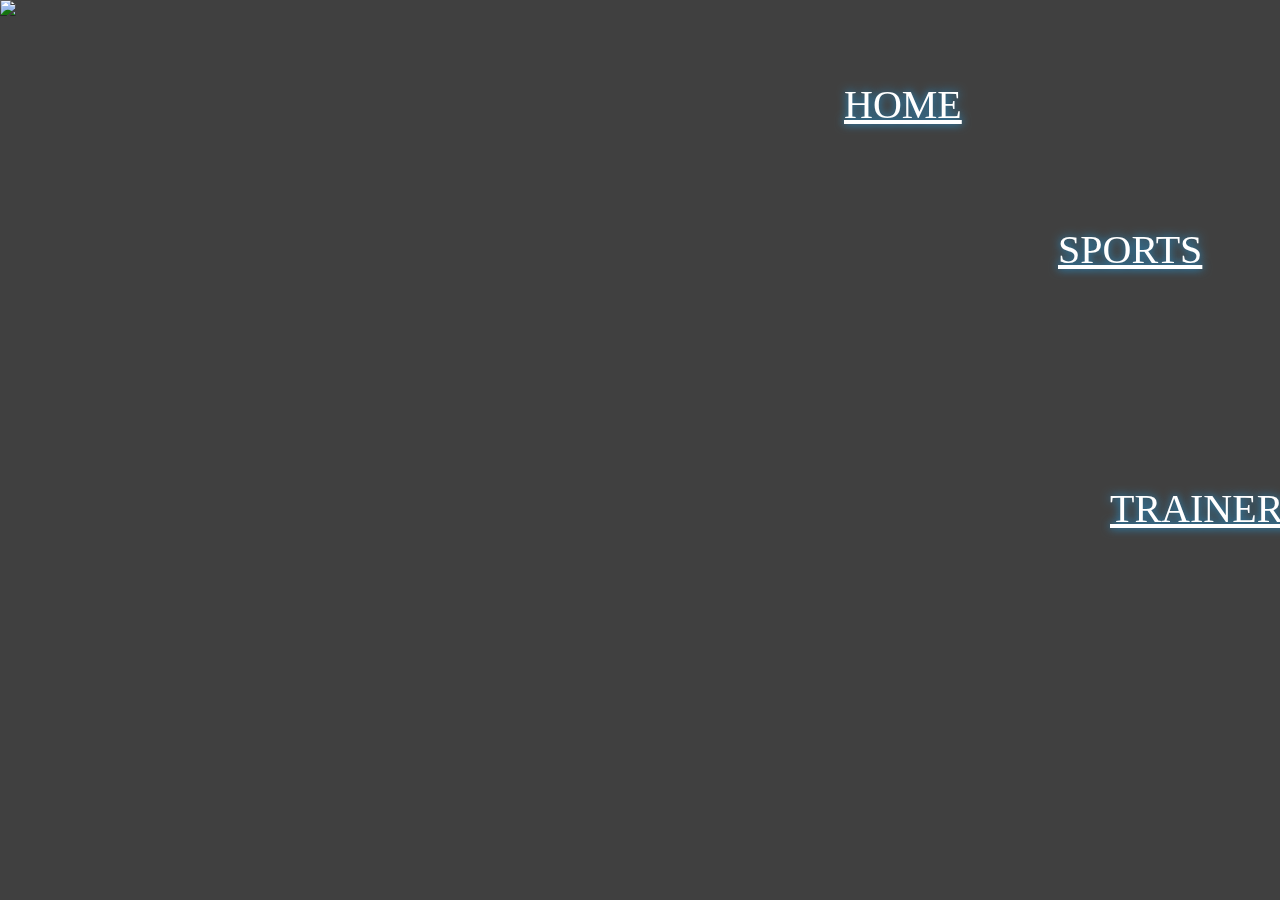
==== index.html @ 03994c06 "Add files via upload" ====
<!DOCTYPE html>
<html>
<head>
<title>KhelSNU</title>
	<link rel="stylesheet" type="text/css" href="./style.css">
</head>
<body>
	<img src="./images/bg_2_home.png" id="bg">
<div>
	<div id="left">
		
	</div>
	<div id="right">
		<a href="./index.html" id="home">HOME</a>
		<a href="#" id="sports">SPORTS</a>
		<a href="#" id="train">TRAINERS</a>
	</div>
</div>


</body>
</html>
---- style.css ----
*
{
	box-sizing: border-box;
}
body
{
	margin: 0;
	position: relative;
	background: rgba(0, 0, 0, 0.75);
}
#bg
{
	position: absolute;
	width: 100%;
	mix-blend-mode: hard-light;

}
div
{
	width: 100%;
	height: 100%;
	
}
div#left
{
	width: 50%;
	
}
div#right
{
	font-family: HeadlandOne;
	font-style: normal;
	font-weight: normal;
	font-size: 40px;
	line-height: 63px;
	display: flex;
	align-items: center;
	text-shadow: 0px 0px 10px rgba(36, 156, 223, 1);
}
#home
{
position: absolute;
color: #FFFFFF;
width: 171px;
height: 63px;
left: 844px;
top: 73px;
}
#sports
{
	position: absolute;
	color: #FFFFFF;
	width: 251px;
	height: 126px;
	left: 1058px;
	top: 218px;
}
#train
{
	position: absolute;
	color: #FFFFFF;
	width: 280px;
height: 63px;
left: 1110px;
top: 477px;
}
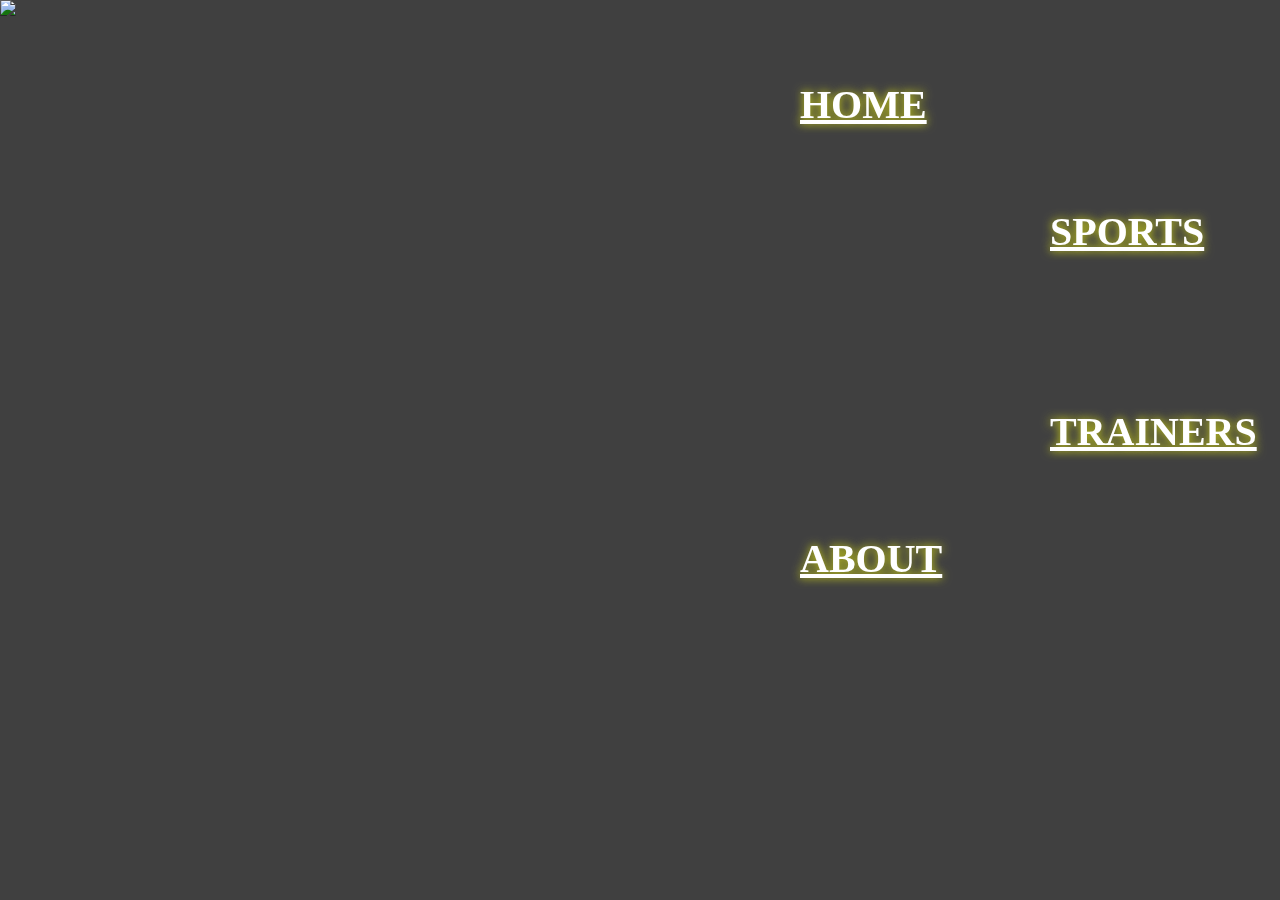
==== commit 8d9af5f5: "Add files via upload" ====
--- a/index.html
+++ b/index.html
@@ -11,9 +11,11 @@
 		
 	</div>
 	<div id="right">
+		<b>
 		<a href="./index.html" id="home">HOME</a>
 		<a href="#" id="sports">SPORTS</a>
 		<a href="#" id="train">TRAINERS</a>
+		<a href="#" id="about">ABOUT</a></b>
 	</div>
 </div>
 
--- a/style.css
+++ b/style.css
@@ -35,25 +35,21 @@
 	line-height: 63px;
 	display: flex;
 	align-items: center;
-	text-shadow: 0px 0px 10px rgba(36, 156, 223, 1);
+	text-shadow: 0px 0px 10px rgba(246, 251, 11, 0.81);
 }
 #home
 {
 position: absolute;
 color: #FFFFFF;
-width: 171px;
-height: 63px;
-left: 844px;
+left: 800px;
 top: 73px;
 }
 #sports
 {
 	position: absolute;
 	color: #FFFFFF;
-	width: 251px;
-	height: 126px;
-	left: 1058px;
-	top: 218px;
+	left: 1050px;
+	top: 200px;
 }
 #train
 {
@@ -61,6 +57,13 @@
 	color: #FFFFFF;
 	width: 280px;
 height: 63px;
-left: 1110px;
-top: 477px;
+left: 1050px;
+top: 400px;
+}
+#about
+{
+position: absolute;
+color: #FFFFFF;
+left: 800px;
+top: 527px;
 }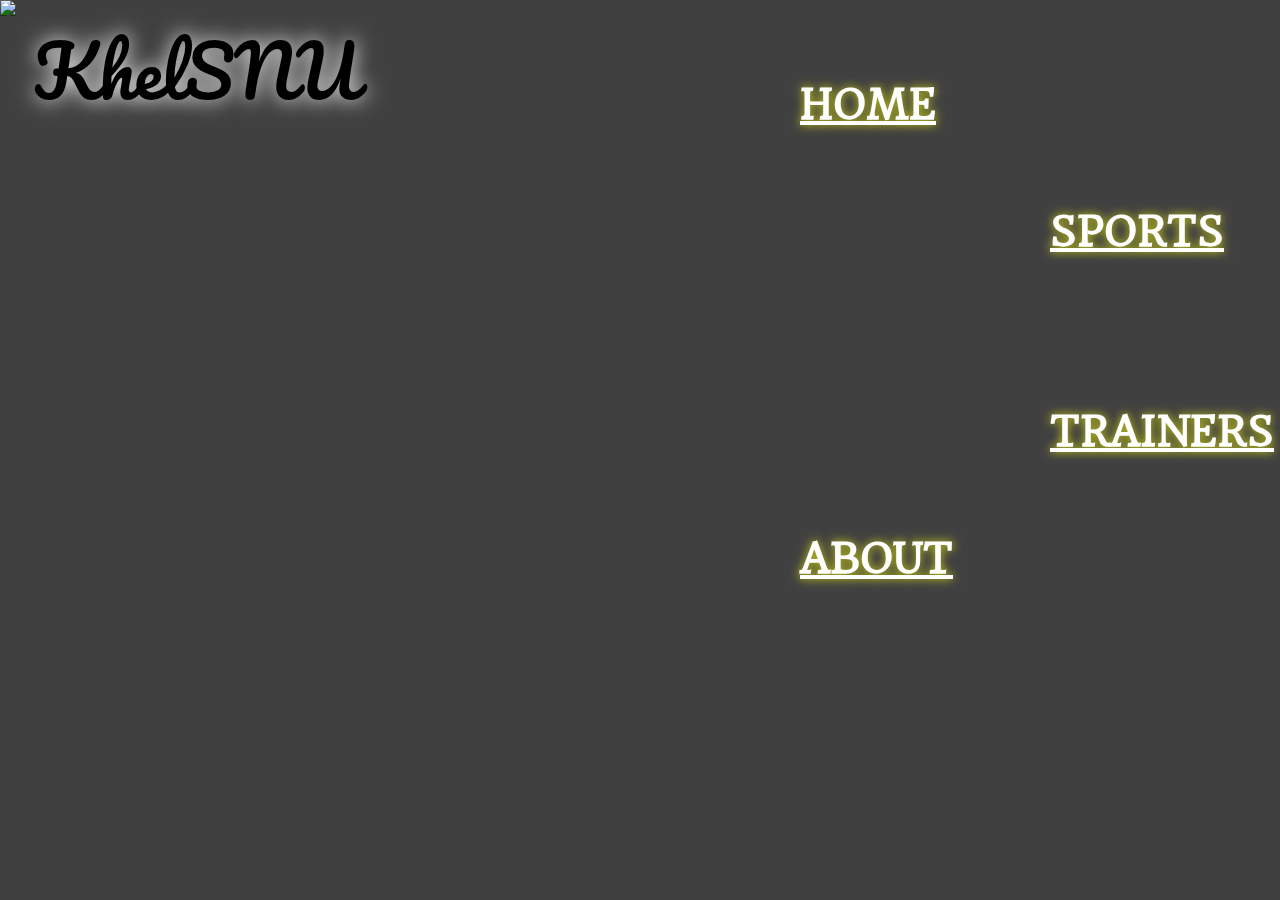
==== commit 649b6077: "Add files via upload" ====
--- a/index.html
+++ b/index.html
@@ -3,12 +3,14 @@
 <head>
 <title>KhelSNU</title>
 	<link rel="stylesheet" type="text/css" href="./style.css">
+	<link rel="stylesheet" href="https://fonts.googleapis.com/css?family=Pacifico">
+	<link rel="stylesheet" href="https://fonts.googleapis.com/css?family=Headland+One">
 </head>
 <body>
 	<img src="./images/bg_2_home.png" id="bg">
 <div>
 	<div id="left">
-		
+		<p>KhelSNU</p>
 	</div>
 	<div id="right">
 		<b>
--- a/style.css
+++ b/style.css
@@ -28,7 +28,7 @@
 }
 div#right
 {
-	font-family: HeadlandOne;
+	font-family: Headland One;
 	font-style: normal;
 	font-weight: normal;
 	font-size: 40px;
@@ -36,6 +36,27 @@
 	display: flex;
 	align-items: center;
 	text-shadow: 0px 0px 10px rgba(246, 251, 11, 0.81);
+}
+p
+{
+	position: absolute;
+left: 32.5px;
+right: 0%;
+top: 11.35%;
+bottom: 1.42%;
+
+font-family: Pacifico;
+font-style: normal;
+font-weight: normal;
+font-size: 70px;
+line-height: 123px;
+/* identical to box height */
+
+display: flex;
+align-items: center;
+
+/*border: 3px solid #FFFBFB;*/
+text-shadow: 0px 0px 20px #FFFFFF;
 }
 #home
 {
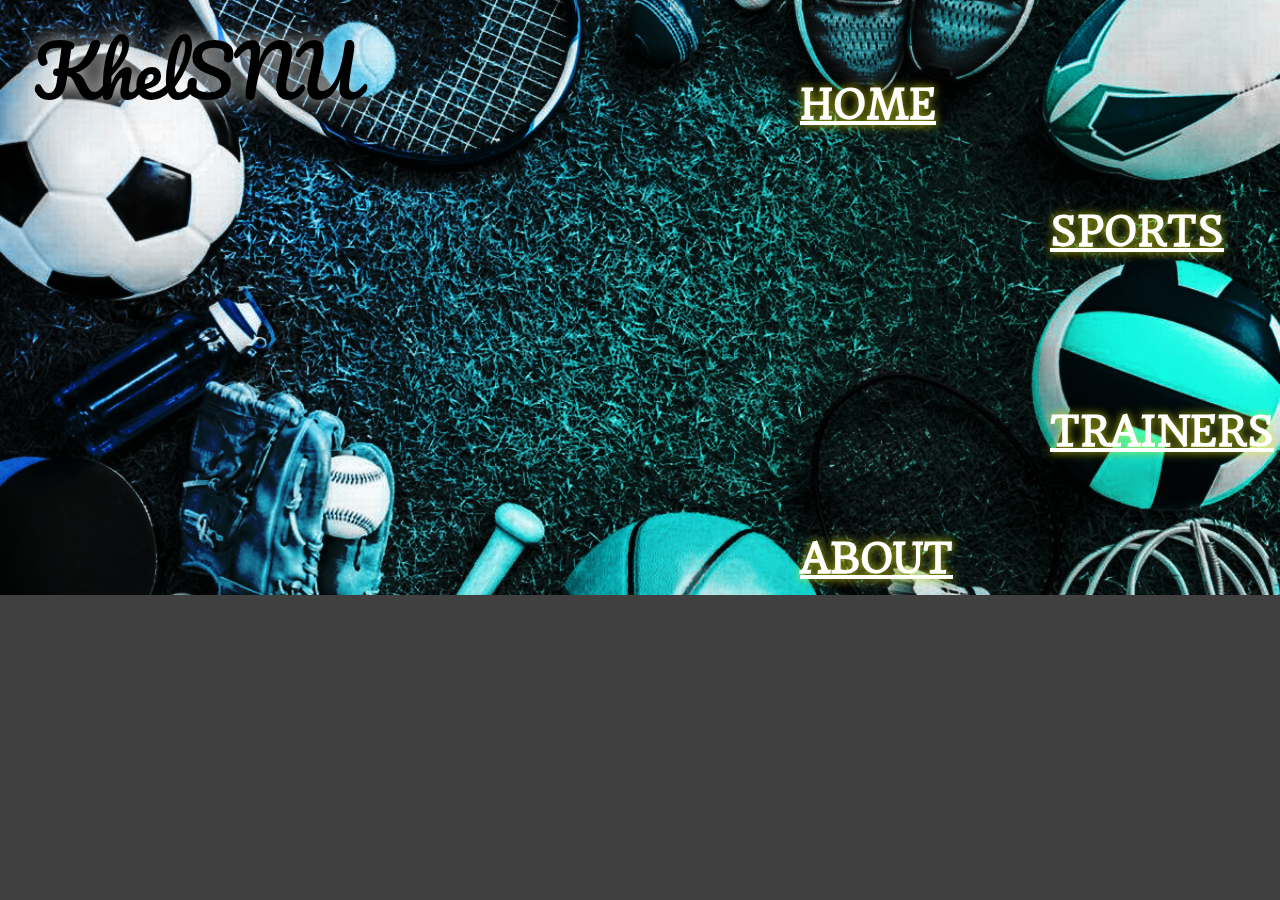
==== commit b1da5b36: "Update index.html" ====
--- a/index.html
+++ b/index.html
@@ -7,7 +7,7 @@
 	<link rel="stylesheet" href="https://fonts.googleapis.com/css?family=Headland+One">
 </head>
 <body>
-	<img src="./images/bg_2_home.png" id="bg">
+	<img src="./Images/bg_2_home.png" id="bg">
 <div>
 	<div id="left">
 		<p>KhelSNU</p>
@@ -23,4 +23,4 @@
 
 
 </body>
-</html>+</html>
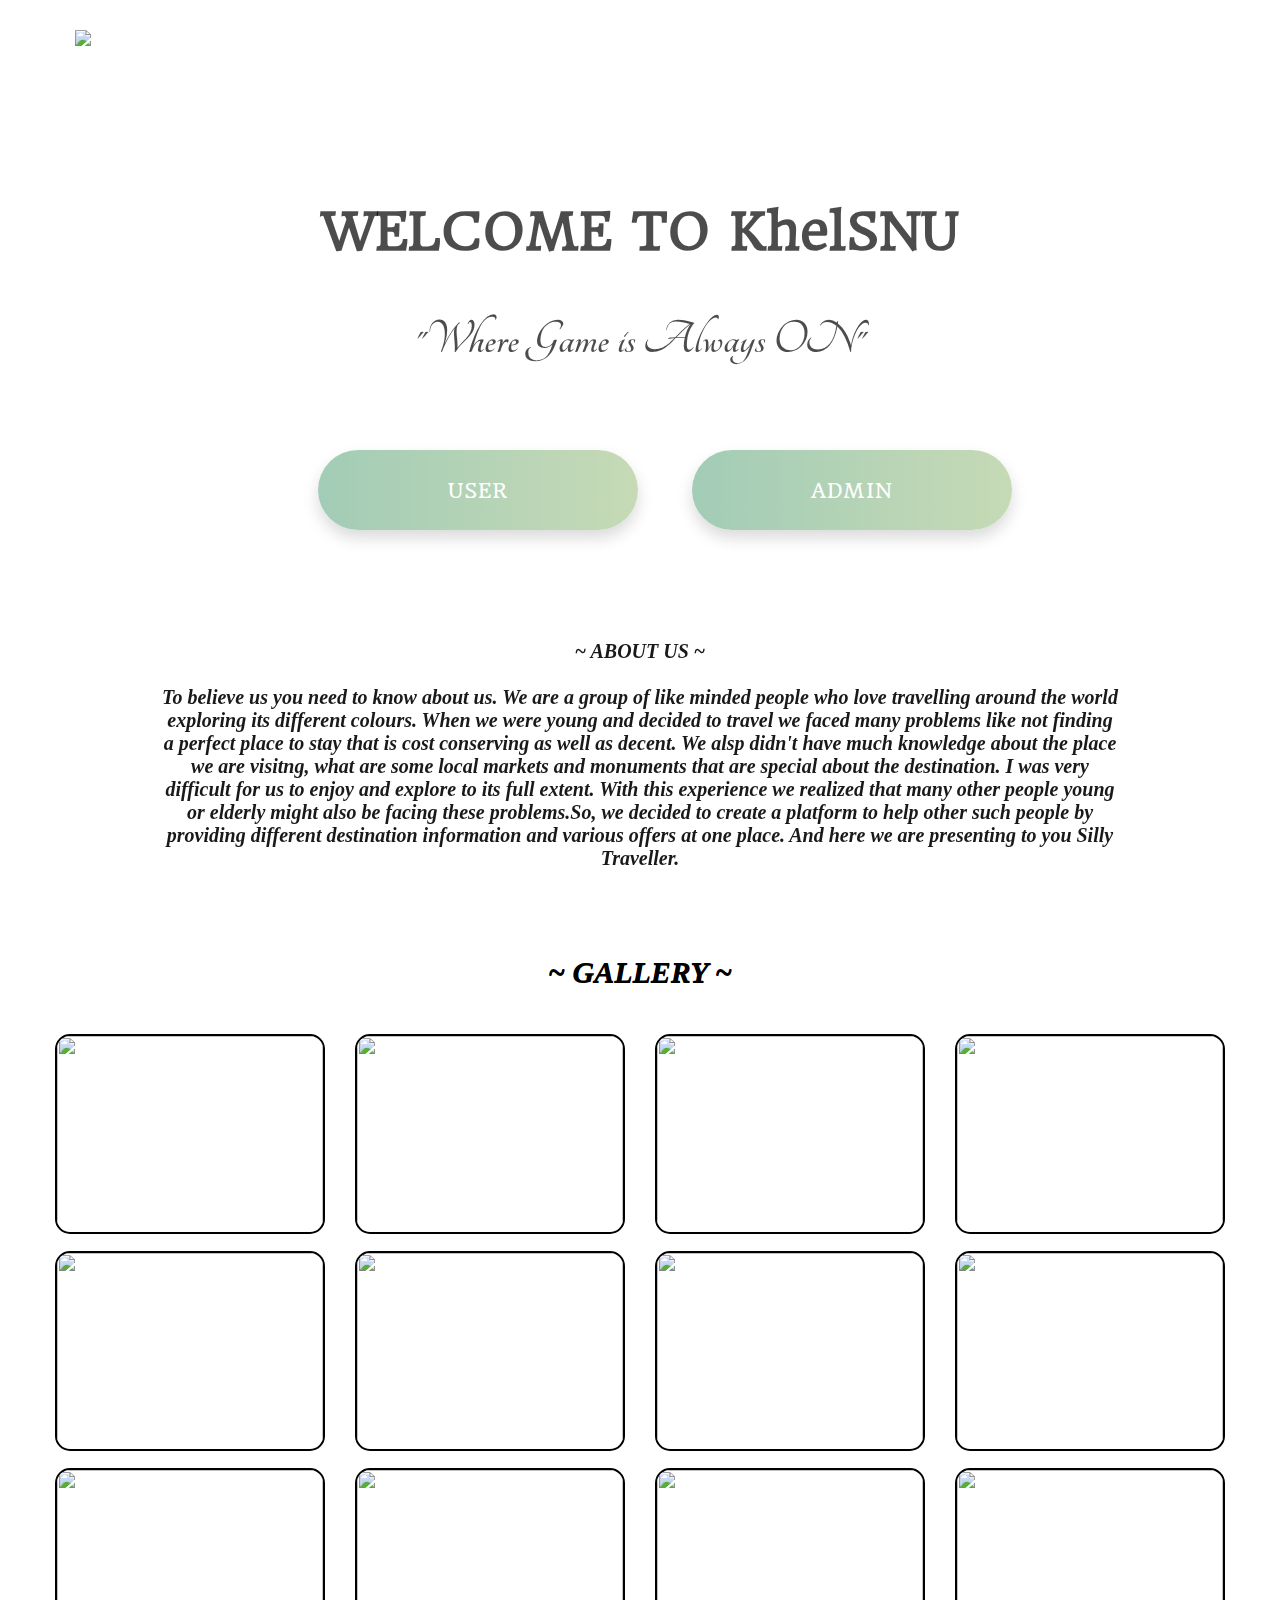
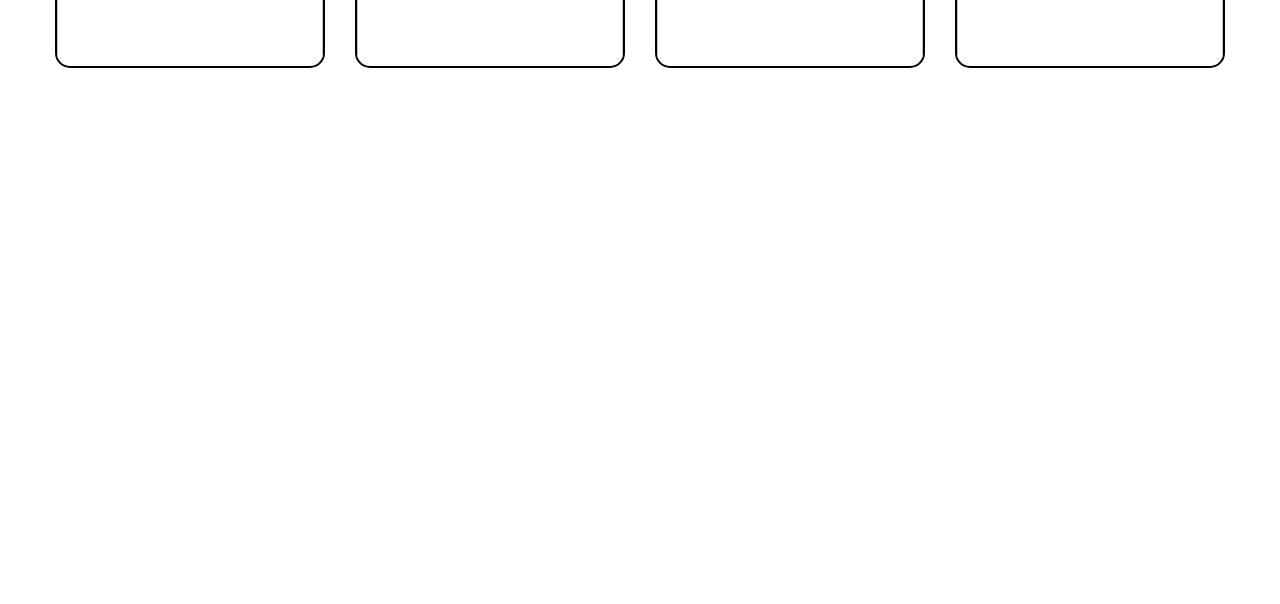
==== commit 90c1e572: "Add files via upload" ====
--- a/index.html
+++ b/index.html
@@ -4,23 +4,76 @@
 <title>KhelSNU</title>
 	<link rel="stylesheet" type="text/css" href="./style.css">
 	<link rel="stylesheet" href="https://fonts.googleapis.com/css?family=Pacifico">
+	<link rel="stylesheet" href="https://fonts.googleapis.com/css?family=Tangerine">
 	<link rel="stylesheet" href="https://fonts.googleapis.com/css?family=Headland+One">
 </head>
 <body>
-	<img src="./Images/bg_2_home.png" id="bg">
-<div>
-	<div id="left">
-		<p>KhelSNU</p>
+	<div id="top_banner">
+		<img src="./images/logo.jpg">
+		<div id="linkscontainer">
+			<a href="./#" class="linked">HOME</a>
+			<a href="./#" class="linked">SPORTS OFFERED</a>
+			<a href="./#" class="linked">TRAINERS</a>
+			<a href="./#" class="linked">PACKAGES</a>
+			<a href="./#" class="linked">WHY US?</a>
+			<br>
+		</div>
+		<div id="tagline">
+				WELCOME TO KhelSNU<br>
+				<p>"Where Game is Always ON"</p>
+		</div>
 	</div>
-	<div id="right">
-		<b>
-		<a href="./index.html" id="home">HOME</a>
-		<a href="#" id="sports">SPORTS</a>
-		<a href="#" id="train">TRAINERS</a>
-		<a href="#" id="about">ABOUT</a></b>
+	
+	<div id="buttons">
+		<button type="button" class="btn">USER</button>
+		<a href=".\login.html"><button type="button" class="btn">ADMIN</button></a>
 	</div>
-</div>
-
+	<div id="aboutus">
+		<p>~ ABOUT US ~<br> <br>To believe us you need to know about us. We are a group of like minded people who love travelling around the world exploring its different colours. When we were young and decided to travel we faced many problems like not finding a perfect place to stay that is cost conserving as well as decent. We alsp didn't have much knowledge about the place we are visitng, what are some local markets and monuments that are special about the destination. I was very difficult for us to enjoy and explore to its full extent. With this experience we realized that many other people young or elderly might also be facing these problems.So, we decided to create a platform to help other such people by providing different destination information and various offers at one place. And here we are presenting to you Silly Traveller.</p>
+	</div> <br>
+	<div id="gallery">
+		<p>~ GALLERY ~</p>
+		<div class="items">
+			<img src="./Images/(1).jpeg">
+		</div>
+		<div class="items">
+			<img src="./Images/(6).jpeg">
+		</div>
+		<div class="items">
+			<img src="./Images/(13).jpeg">
+		</div>
+		<div class="items">
+			<img src="./Images/(24).jpeg">
+		</div>
+		<div class="items">
+			<img src="./Images/(8).jpeg">
+		</div>
+		<div class="items">
+			<img src="./Images/(23).jpeg">
+		</div>
+		<div class="items">
+			<img src="./Images/(26).jpeg">
+		</div>
+		<div class="items">
+			<img src="./Images/(30).jpeg">
+		</div>
+		<div class="items">
+			<img src="./Images/(21).jpeg">
+		</div>
+		<div class="items">
+			<img src="./Images/(20).jpeg">
+		</div>
+		<div class="items">
+			<img src="./Images/(4).jpeg">
+		</div>
+		<div class="items">
+			<img src="./Images/(22).jpeg">
+		</div>
+	</div> <br>
+		<div id="youtube">
+			<iframe src="https://www.youtube.com/embed/CIF9_SeC9kg?rel=0" frameborder="0" allow="accelerometer; autoplay; encrypted-media; gyroscope; picture-in-picture" allowfullscreen></iframe>
+		</div>
+	</div>
 
 </body>
-</html>
+</html>--- a/style.css
+++ b/style.css
@@ -2,89 +2,220 @@
 {
 	box-sizing: border-box;
 }
+:root{
+
+--green: #a2ccb6;
+--light-peach: #ffecd9;
+--peach: #ee786e;
+--sand: #fceeb5;
+--white: #ffffff;
+}
+
 body
 {
 	margin: 0;
-	position: relative;
-	background: rgba(0, 0, 0, 0.75);
-}
-#bg
+	text-align: center;
+}
+div#top_banner
+{
+	background: url(./Images/banner.jpg);
+	width: 100%;
+	background-size: 100%;
+	position: sticky;
+	bottom: 0;
+	background-size: cover;
+	height: 400px;
+	overflow: hidden;
+	background-repeat: no-repeat;
+	background-attachment: fixed;
+	
+}
+div#top_banner>img
 {
 	position: absolute;
-	width: 100%;
-	mix-blend-mode: hard-light;
-
-}
-div
-{
-	width: 100%;
-	height: 100%;
+	transform: translateY(-50%);
+	padding-top: 20px;
+	height: 100px;
+	float: left;
+	top: 15%;
+	left: 75px;
+}
+#linkscontainer
+{
+	position:absolute;
+	top: 15%;
+	right: 75px;
+	transform: translateY(-50%);
+	font-size: 20px;
+	font-weight: bold;
 	
 }
-div#left
-{
-	width: 50%;
+#tagline 
+{
+	position: absolute;
+	top: 50%;
+	right: 50%;
+	font-family: "Headland One", serif;
+	font-weight: bold;
+	transform: translateX(50%);
+	color: rgba(0,0,0,0.7);
+	font-size: 50px;
+}
+#tagline>p
+{
+	font-family: "Tangerine", serif;
+}
+a.linked
+{
+	color: white;
+	padding: 0 20px;
+	text-decoration: none; 
+}
+a.linked:hover
+{
+	color: lightblue;
+}
+#buttons
+{
+	width: 100vw;
+	max-width: 1000px;
+	margin: 20px;
+	height: 150px;
+	padding: 30px 0;
+	display: inline-block;
+
+}
+.btn{
+  -webkit-appearance: none;  
+  background: -webkit-gradient(to right,var(--green) 0%,var(--sand) 50%,var(--peach) 100%);
+  background: linear-gradient(to right,var(--green) 0%,var(--sand) 50%,var(--peach) 100%);
+  background-size: 500%;
+  border: none;
+  font-size: 20px;
+  font-family: "Headland One", serif;
+  margin-left: 50px;
+  border-radius: 5rem;
+  box-shadow: 0 .5rem 1rem rgba(0,0,0,.15);
+  color: var(--white);
+  cursor: pointer;
+  -webkit-font-smoothing: antialiased;
+  -moz-font-smoothing: grayscale;
+  height: 5rem;
+  letter-spacing: .05em;
+  outline: none;
+  -webkit-tap-highlight-color: transparent;
+  -webkit-user-select: none;
+  -moz-user-select: none;
+  -ms-user-select: none;
+  user-select: none;
+  width: 20rem;
+ }
+.btn:hover
+{
+	animation-name: gradient;
+  -webkit-animation-name: gradient;
+  animation-duration: 2s;
+  -webkit-animation-duration: 1s;
+  animation-iteration-count: 1;
+  -webkit-animation-iteration-count: 1;
+  animation-fill-mode: forwards;
+  -webkit-animation-fill-mode: forwards;
+
+}
+@keyframes gradient{
+  0% 
+    {background-position: 0% 50%;}
+  100%
+    {background-position: 100%;}
+ }
+ 
+#aboutus
+{
+	display: inline-block;
+	font-size: 0;
+	width: 100%;
+	padding: 30px 0;
+	text-align: center;
+	background: url("./Images/(11).jpeg");
+	background-size: cover;
+	background-repeat: no-repeat;
+	background-attachment: fixed;
+}
+#aboutus>p
+{
+	display: inline-block;
+	opacity: 0.9;
+	height: 200px;
+	width: 75%;
+	font-size: 20px;
+	text-shadow: 0px 1px white;
+	color: black;
+	font-weight: bolder;
+	font-style: italic;
+	font-family: serif;	
+}
+#gallery
+{
+	display: inline-block;
+	font-size: 0;
+	padding: 30px 0;
+	text-align: left;
+	width: 100vw;
+	max-width: 1200px;
+}
+#gallery>p
+{
+	font-size: 30px;
+	text-shadow: 0px 1px black;
+	text-align: center;
+	font-weight: bolder;
+	font-style: italic;
+	font-family: serif;	
+}
+.items
+{
+	display: inline-block;
+	padding: 15px;
+	width: calc(1200px/4);
+	height: 200px;
+	font-size: 20px;
+	color: white;	
+}
+div.items>img
+{
+	width: 100%;
+	height: 200px;
+	border-radius: 15px;
+	border: 2px solid black;
 	
 }
-div#right
-{
-	font-family: Headland One;
-	font-style: normal;
-	font-weight: normal;
-	font-size: 40px;
-	line-height: 63px;
-	display: flex;
-	align-items: center;
-	text-shadow: 0px 0px 10px rgba(246, 251, 11, 0.81);
-}
-p
-{
-	position: absolute;
-left: 32.5px;
-right: 0%;
-top: 11.35%;
-bottom: 1.42%;
-
-font-family: Pacifico;
-font-style: normal;
-font-weight: normal;
-font-size: 70px;
-line-height: 123px;
-/* identical to box height */
-
-display: flex;
-align-items: center;
-
-/*border: 3px solid #FFFBFB;*/
-text-shadow: 0px 0px 20px #FFFFFF;
-}
-#home
-{
-position: absolute;
-color: #FFFFFF;
-left: 800px;
-top: 73px;
-}
-#sports
-{
-	position: absolute;
-	color: #FFFFFF;
-	left: 1050px;
-	top: 200px;
-}
-#train
-{
-	position: absolute;
-	color: #FFFFFF;
-	width: 280px;
-height: 63px;
-left: 1050px;
-top: 400px;
-}
-#about
-{
-position: absolute;
-color: #FFFFFF;
-left: 800px;
-top: 527px;
+#youtube
+{
+	width: 100vw;
+	max-width: 1000px;
+	display: inline-block;
+}
+iframe
+{
+	height: 500px;
+	width: 100%;
+	padding: 20px;
+}
+
+::-webkit-scrollbar {
+  width: 10px;
+}
+
+::-webkit-scrollbar-track {
+  background: none; 
+}
+ 
+::-webkit-scrollbar-thumb {
+  background: #888; 
+  border-radius: 5px;
+}
+
+::-webkit-scrollbar-thumb:hover {
+  background: darkgray; 
+  border-radius: 5px;
 }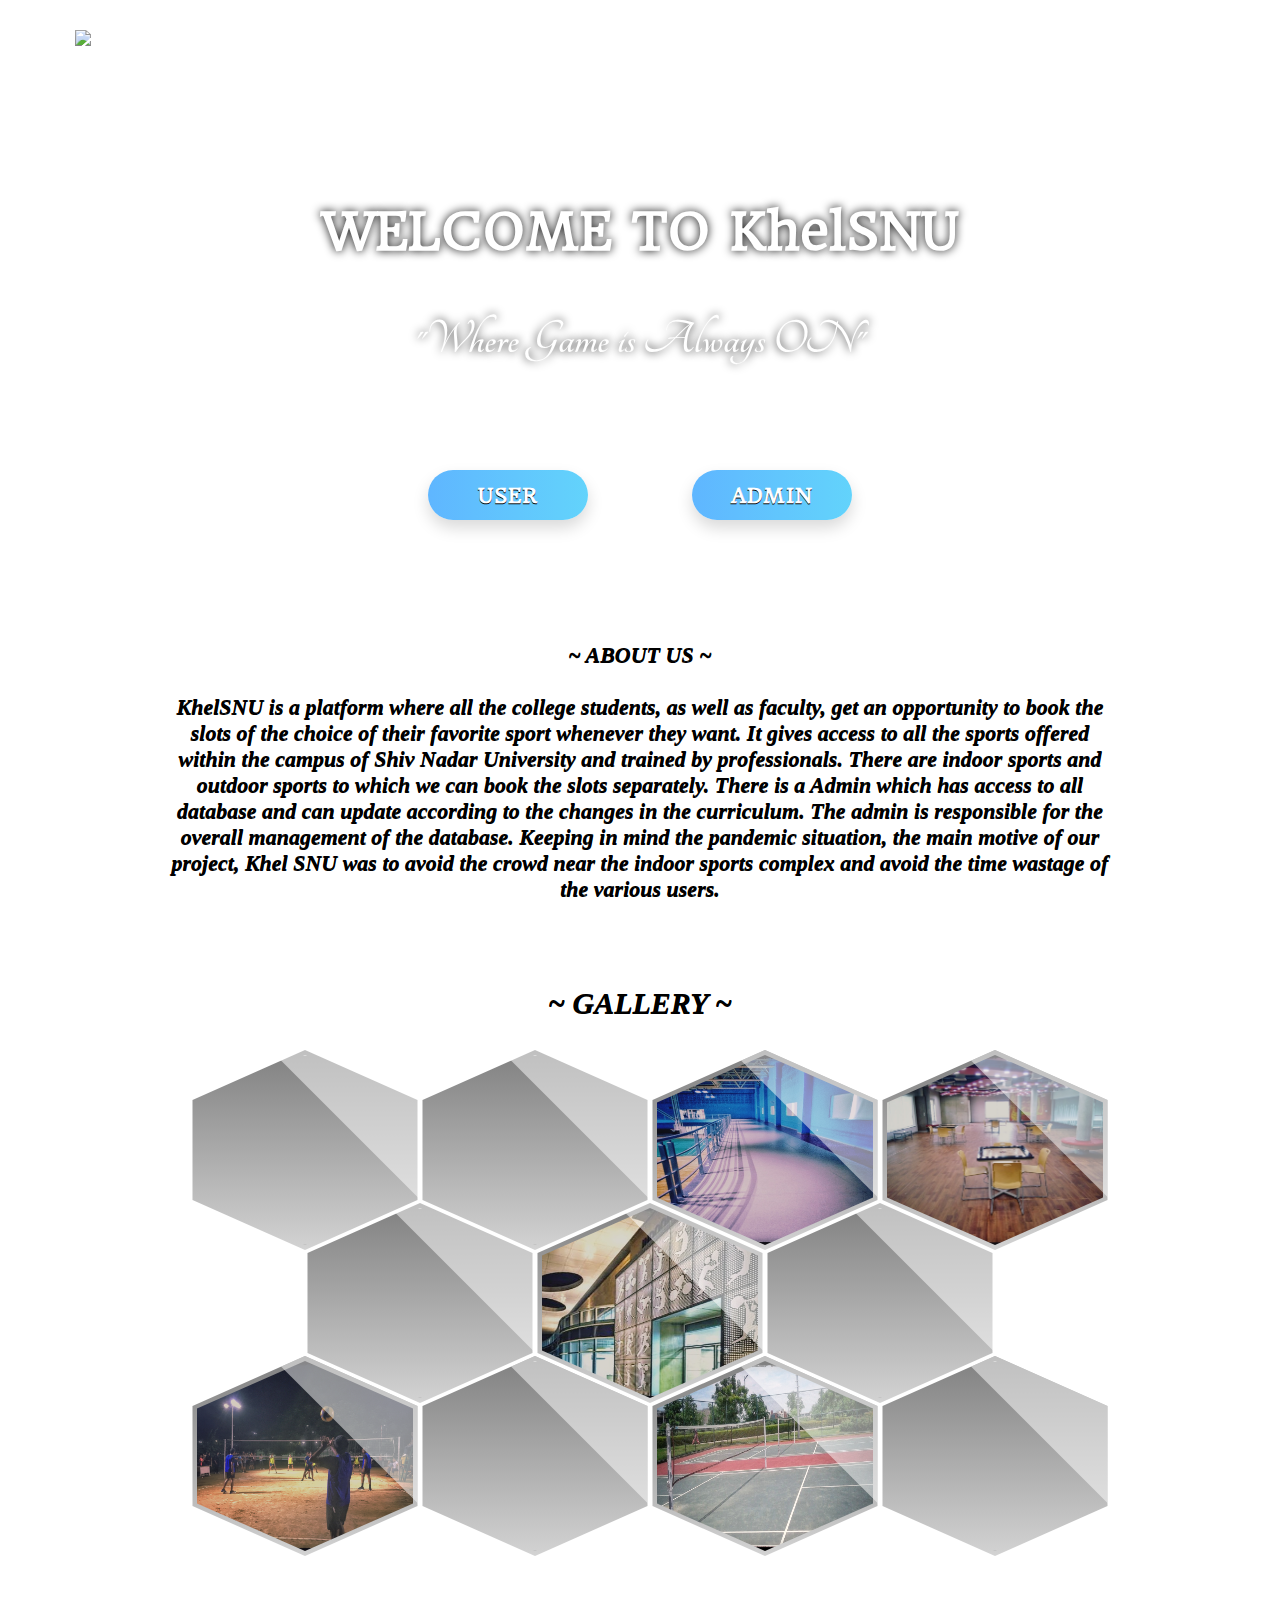
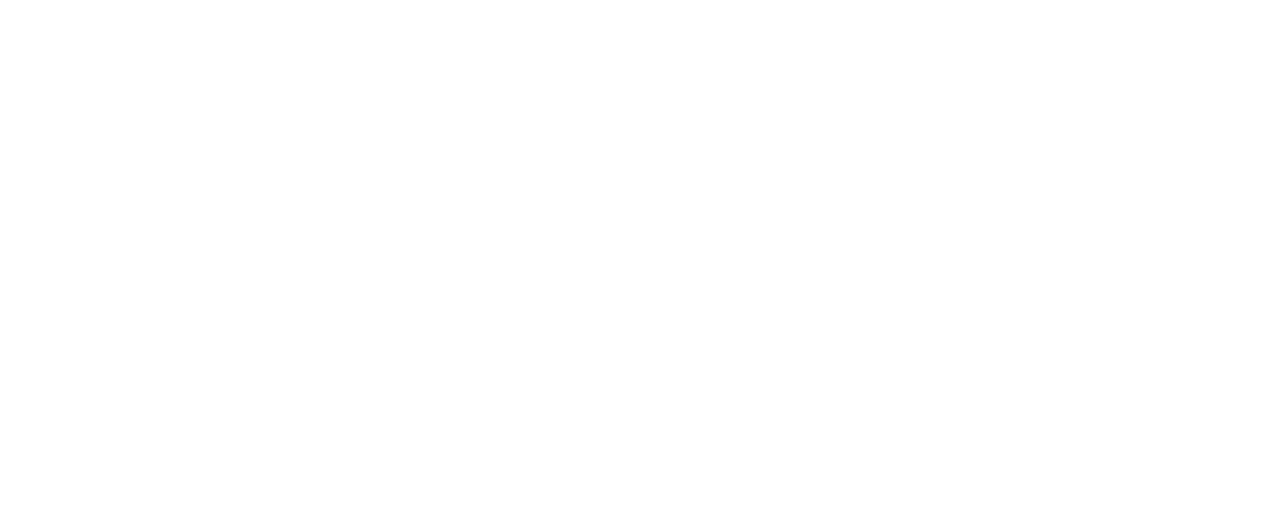
==== commit 4d5d1028: "Add files via upload" ====
--- a/index.html
+++ b/index.html
@@ -9,71 +9,68 @@
 </head>
 <body>
 	<div id="top_banner">
-		<img src="./images/logo.jpg">
+		<img src="./Images/logo.png">
 		<div id="linkscontainer">
-			<a href="./#" class="linked">HOME</a>
-			<a href="./#" class="linked">SPORTS OFFERED</a>
-			<a href="./#" class="linked">TRAINERS</a>
-			<a href="./#" class="linked">PACKAGES</a>
-			<a href="./#" class="linked">WHY US?</a>
+			<a href="./index.html" class="linked">HOME</a>
+			<a href="./SportOffered.html" class="linked">SPORTS OFFERED</a>
+			<a href="#" class="linked">TRAINERS</a>
+			<a href="http://localhost/contact_us.php" class="linked">REACH US</a>
 			<br>
 		</div>
 		<div id="tagline">
-				WELCOME TO KhelSNU<br>
+				WELCOME TO KhelSNU
 				<p>"Where Game is Always ON"</p>
 		</div>
 	</div>
 	
 	<div id="buttons">
-		<button type="button" class="btn">USER</button>
-		<a href=".\login.html"><button type="button" class="btn">ADMIN</button></a>
+		<a href="./login_user.html"><button type="button" class="btn">USER</button></a>
+		<a href="http://localhost/login.php"><button type="button" class="btn">ADMIN</button></a>
 	</div>
 	<div id="aboutus">
-		<p>~ ABOUT US ~<br> <br>To believe us you need to know about us. We are a group of like minded people who love travelling around the world exploring its different colours. When we were young and decided to travel we faced many problems like not finding a perfect place to stay that is cost conserving as well as decent. We alsp didn't have much knowledge about the place we are visitng, what are some local markets and monuments that are special about the destination. I was very difficult for us to enjoy and explore to its full extent. With this experience we realized that many other people young or elderly might also be facing these problems.So, we decided to create a platform to help other such people by providing different destination information and various offers at one place. And here we are presenting to you Silly Traveller.</p>
+		<p>~ ABOUT US ~<br> <br>KhelSNU is a platform where all the college students, as well as faculty, get an opportunity to book the slots of the choice of their favorite sport whenever they want. It gives access to all the sports offered within the campus of Shiv Nadar University and trained by professionals. There are indoor sports and outdoor sports to which we can book the slots separately. There is a Admin which has access to all database and can update according to the changes in the curriculum. The admin is responsible for the overall management of the database. Keeping in mind the pandemic situation, the main motive of our project, Khel SNU was to avoid the crowd near the indoor sports complex and avoid the time wastage of the various users.</p>
 	</div> <br>
-	<div id="gallery">
+	<div id="gallery_1">
 		<p>~ GALLERY ~</p>
-		<div class="items">
-			<img src="./Images/(1).jpeg">
-		</div>
-		<div class="items">
-			<img src="./Images/(6).jpeg">
-		</div>
-		<div class="items">
-			<img src="./Images/(13).jpeg">
-		</div>
-		<div class="items">
-			<img src="./Images/(24).jpeg">
-		</div>
-		<div class="items">
-			<img src="./Images/(8).jpeg">
-		</div>
-		<div class="items">
-			<img src="./Images/(23).jpeg">
-		</div>
-		<div class="items">
-			<img src="./Images/(26).jpeg">
-		</div>
-		<div class="items">
-			<img src="./Images/(30).jpeg">
-		</div>
-		<div class="items">
-			<img src="./Images/(21).jpeg">
-		</div>
-		<div class="items">
-			<img src="./Images/(20).jpeg">
-		</div>
-		<div class="items">
-			<img src="./Images/(4).jpeg">
-		</div>
-		<div class="items">
-			<img src="./Images/(22).jpeg">
-		</div>
-	</div> <br>
+		
+		<div class = "gallery">
+  <div class="clipped-border">
+    <img src="./Images/(1).jpeg" id="clipped">
+  </div>
+  <div class="clipped-border">
+    <img src="./Images/(6).jpeg" id="clipped">
+  </div>
+  <div class="clipped-border">
+    <img src="./Images/(13).jpeg" id="clipped">
+  </div>
+    <div class="clipped-border">
+    <img src="./Images/(26).jpeg" id="clipped">
+  </div>
+    <div class="clipped-border">
+    <img src="./Images/(23).jpeg" id="clipped">
+  </div>
+<div class="clipped-border">
+    <img src="./Images/(24).jpeg" id="clipped">
+  </div>
+  <div class="clipped-border">
+    <img src="./Images/(18).jpeg" id="clipped">
+  </div>
+  <div class="clipped-border">
+    <img src="./Images/(31).jpeg" id="clipped">
+  </div>
+  <div class="clipped-border">
+    <img src="./Images/(5).jpeg" id="clipped">
+  </div>
+  <div class="clipped-border">
+    <img src="./Images/(21).jpeg" id="clipped">
+  </div>
+  <div class="clipped-border">
+    <img src="./Images/(4).jpeg" id="clipped">
+  </div>
+</div>
+ <br>
 		<div id="youtube">
 			<iframe src="https://www.youtube.com/embed/CIF9_SeC9kg?rel=0" frameborder="0" allow="accelerometer; autoplay; encrypted-media; gyroscope; picture-in-picture" allowfullscreen></iframe>
-		</div>
-	</div>
-
+		</div></div>
 </body>
 </html>--- a/style.css
+++ b/style.css
@@ -4,11 +4,16 @@
 }
 :root{
 
---green: #a2ccb6;
---light-peach: #ffecd9;
---peach: #ee786e;
---sand: #fceeb5;
---white: #ffffff;
+	--green: #5fb6ff;
+	--light-peach: #ffecd9;
+	--peach: #ffecd9;
+	--sand: #68fff6;
+	--white: #ffffff;
+
+	--width: 100%;
+	--height: 100%;
+	--border-width: 200px;
+	--border-height: 200px;
 }
 
 body
@@ -18,7 +23,7 @@
 }
 div#top_banner
 {
-	background: url(./Images/banner.jpg);
+	background: url(./Images/banner.png);
 	width: 100%;
 	background-size: 100%;
 	position: sticky;
@@ -60,6 +65,8 @@
 	transform: translateX(50%);
 	color: rgba(0,0,0,0.7);
 	font-size: 50px;
+	color: white;
+  text-shadow: 0 0 10px black;
 }
 #tagline>p
 {
@@ -81,26 +88,28 @@
 	max-width: 1000px;
 	margin: 20px;
 	height: 150px;
-	padding: 30px 0;
-	display: inline-block;
-
+	vertical-align: middle;
+	align-items: center;
+	display: inline-block;
 }
 .btn{
   -webkit-appearance: none;  
-  background: -webkit-gradient(to right,var(--green) 0%,var(--sand) 50%,var(--peach) 100%);
+  background: -webkit-gradient(to right,var(--green) 0%,var(--sand) 0%,var(--peach) 100%);
   background: linear-gradient(to right,var(--green) 0%,var(--sand) 50%,var(--peach) 100%);
   background-size: 500%;
   border: none;
   font-size: 20px;
   font-family: "Headland One", serif;
-  margin-left: 50px;
+  margin: 50px;
   border-radius: 5rem;
   box-shadow: 0 .5rem 1rem rgba(0,0,0,.15);
-  color: var(--white);
+  color: white;
+  text-shadow: 0px 1px black;
+  font-weight: bolder;
   cursor: pointer;
   -webkit-font-smoothing: antialiased;
   -moz-font-smoothing: grayscale;
-  height: 5rem;
+  height: 50px;
   letter-spacing: .05em;
   outline: none;
   -webkit-tap-highlight-color: transparent;
@@ -108,7 +117,7 @@
   -moz-user-select: none;
   -ms-user-select: none;
   user-select: none;
-  width: 20rem;
+  width: 160px;
  }
 .btn:hover
 {
@@ -120,6 +129,7 @@
   -webkit-animation-iteration-count: 1;
   animation-fill-mode: forwards;
   -webkit-animation-fill-mode: forwards;
+  color: black;
 
 }
 @keyframes gradient{
@@ -136,7 +146,7 @@
 	width: 100%;
 	padding: 30px 0;
 	text-align: center;
-	background: url("./Images/(11).jpeg");
+	background: url("./Images/(11).png");
 	background-size: cover;
 	background-repeat: no-repeat;
 	background-attachment: fixed;
@@ -144,26 +154,26 @@
 #aboutus>p
 {
 	display: inline-block;
-	opacity: 0.9;
 	height: 200px;
 	width: 75%;
-	font-size: 20px;
-	text-shadow: 0px 1px white;
+	font-size: 22px;
+	text-shadow: 0px 1px 0px black;
 	color: black;
 	font-weight: bolder;
 	font-style: italic;
 	font-family: serif;	
 }
-#gallery
+#gallery_1
 {
 	display: inline-block;
 	font-size: 0;
 	padding: 30px 0;
-	text-align: left;
+	text-align: center;
 	width: 100vw;
+	height: auto;
 	max-width: 1200px;
 }
-#gallery>p
+#gallery_1>p
 {
 	font-size: 30px;
 	text-shadow: 0px 1px black;
@@ -172,26 +182,124 @@
 	font-style: italic;
 	font-family: serif;	
 }
-.items
-{
-	display: inline-block;
-	padding: 15px;
-	width: calc(1200px/4);
-	height: 200px;
-	font-size: 20px;
-	color: white;	
-}
-div.items>img
-{
-	width: 100%;
-	height: 200px;
-	border-radius: 15px;
-	border: 2px solid black;
-	
+
+.gallery
+{
+  
+  position: relative;
+  height:100%;
+}
+
+.gallery:after
+{
+  content:'';
+}
+
+#clipped
+{
+  width: var(--width);
+  height: var(--height);
+}
+
+.clipped-border
+{
+  -webkit-clip-path: polygon(50% 0%, 95% 25%, 95% 75%, 50% 100%, 5% 75%, 5% 25%);
+   clip-path: polygon(50% 0%, 95% 25%, 95% 75%, 50% 100%, 5% 75%, 5% 25%);
+   padding:5px;
+   background:linear-gradient(grey,lightgrey);
+   width:var(--border-width);
+   height:var(--border-height);
+   width: 250px;
+   height: 200px;
+   transition:transform 0.2s;
+   position:absolute;
+   cursor:pointer;
+}
+
+.clipped-border:before
+{
+  content:'';
+  position:absolute;
+  opacity:0.5;
+  width:350px;
+  height:70px;
+  background:white;
+  top:0;
+  left:0;
+  z-index:1;
+  transform:rotate(45deg);
+  transition:transform 0.5s;
+}
+
+.clipped-border:hover:before
+{
+  transform: translate(-100px,400%) rotate(45deg);
+  transition:transform 0.5s;
+}
+.clipped-border:nth-child(1){
+  top:0;
+  left:140px;
+}
+.clipped-border:nth-child(2){
+  top:153px;
+  left:255px;
+}
+
+.clipped-border:nth-child(3){
+  top:0;
+  left:370px;
+}
+
+.clipped-border:nth-child(4){
+  top:153px;
+  left:485px;
+}
+
+.clipped-border:nth-child(5){
+  top:0;
+  left:600px;
+}
+.clipped-border:nth-child(6){
+  top:0;
+  left:830px;
+}
+.clipped-border:nth-child(7){
+  top:153px;
+  left:715px;
+}
+.clipped-border:nth-child(8){
+  top:306px;
+  left:140px;
+}
+.clipped-border:nth-child(9){
+  top:306px;
+  left:370px;
+}
+.clipped-border:nth-child(10){
+  top:306px;
+  left:600px;
+}
+.clipped-border:nth-child(11){
+  top:306px;
+  left:830px;
+}
+#clipped 
+{
+-webkit-clip-path: polygon(50% 0%, 95% 25%, 95% 75%, 50% 100%, 5% 75%, 5% 25%);
+clip-path: polygon(50% 0%, 95% 25%, 95% 75%, 50% 100%, 5% 75%, 5% 25%);
+}
+
+.clipped-border:hover
+{
+  transform:scale(1.2);
+  transition:transform 0.2s;
+  z-index:10;
 }
 #youtube
 {
 	width: 100vw;
+	top: 580px;
+	position: relative;
 	max-width: 1000px;
 	display: inline-block;
 }
@@ -201,7 +309,50 @@
 	width: 100%;
 	padding: 20px;
 }
-
+#bottombar
+{
+	border-top: 5px lightblue;
+	font-size: 0;
+	min-height: 50px;
+	height: 150px;
+	top: 1080px;
+	bottom: 0;
+	text-align: left;
+	background: url(./Images/bg_1.png);
+	width: 100%;
+	
+}
+#Address
+{
+	display: inline-block;
+	height: 50%;
+	font-size: 20px;
+	color: white;
+	text-align: left;
+	vertical-align: bottom;
+	padding-left: 30px;
+	width: 50%;
+}
+#Contact
+{
+	display: inline-block;
+	font-size: 20px;
+	color: white;
+	text-align: right;
+	width: 50%;
+	height: 50%;
+	vertical-align: bottom;
+	padding-right: 30px;
+}
+#icons
+{
+	text-align: center;
+	bottom: 0;
+}
+#icons>img
+{
+	height: 40px;
+}
 ::-webkit-scrollbar {
   width: 10px;
 }
